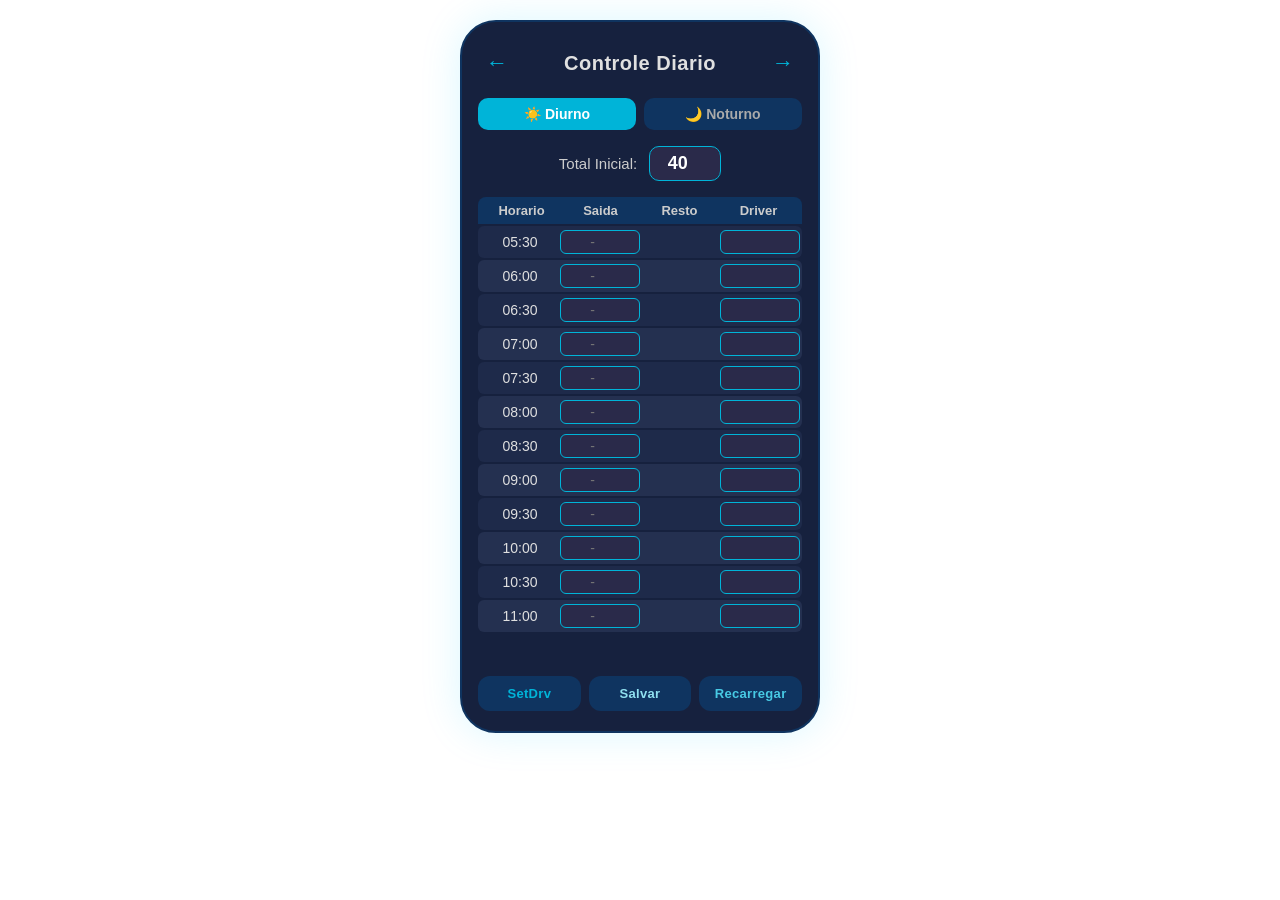
==== 8_mar_claude.html @ e40192be "Add files via upload test V0" ====
<!DOCTYPE html>
<html lang="pt-BR">
<head>
  <meta charset="UTF-8" />
  <meta name="viewport" content="width=device-width, initial-scale=1.0" />
  <title>Controle Diario</title>
  <style>
    * { box-sizing: border-box; margin: 0; padding: 0; }

    body {
      background: #ffffff;
      font-family: 'Segoe UI', sans-serif;
      display: flex;
      justify-content: center;
      align-items: flex-start;
      min-height: 100vh;
      padding: 20px;
    }

    .phone-frame {
      background: #16213e;
      border-radius: 36px;
      border: 2px solid #0f3460;
      width: 360px;
      padding: 24px 16px 20px;
      box-shadow: 0 0 40px rgba(0,200,255,0.15);
    }

    /* Header */
    .header {
      display: flex;
      align-items: center;
      justify-content: space-between;
      margin-bottom: 18px;
    }
    .header h1 {
      color: #e0e0e0;
      font-size: 20px;
      font-weight: 600;
      letter-spacing: 0.5px;
    }
    .nav-btn {
      background: none;
      border: none;
      color: #00b4d8;
      font-size: 22px;
      cursor: pointer;
      padding: 4px 8px;
      border-radius: 8px;
      transition: background 0.2s;
    }
    .nav-btn:hover { background: rgba(0,180,216,0.15); }

    /* Tabs */
    .tabs {
      display: flex;
      gap: 8px;
      margin-bottom: 16px;
    }
    .tab-btn {
      flex: 1;
      padding: 8px;
      border: none;
      border-radius: 10px;
      background: #0f3460;
      color: #aaa;
      font-size: 14px;
      font-weight: 600;
      cursor: pointer;
      transition: all 0.2s;
    }
    .tab-btn.active {
      background: #00b4d8;
      color: #fff;
    }

    /* Total Inicial */
    .total-row {
      display: flex;
      align-items: center;
      justify-content: center;
      gap: 12px;
      margin-bottom: 16px;
    }
    .total-row label { color: #ccc; font-size: 15px; }
    .total-input {
      width: 72px;
      text-align: center;
      background: #2a2a4a;
      border: 1.5px solid #00b4d8;
      border-radius: 10px;
      color: #fff;
      font-size: 18px;
      font-weight: 700;
      padding: 6px 8px;
      outline: none;
    }

    /* Grid */
    .grid-header {
      display: grid;
      grid-template-columns: 1fr 1fr 1fr 1fr;
      padding: 6px 4px;
      background: #0f3460;
      border-radius: 8px 8px 0 0;
      margin-bottom: 2px;
    }
    .grid-header span {
      color: #ccc;
      font-size: 13px;
      font-weight: 600;
      text-align: center;
    }

    .grid-body { display: flex; flex-direction: column; gap: 2px; }

    .grid-row {
      display: grid;
      grid-template-columns: 1fr 1fr 1fr 1fr;
      align-items: center;
      background: #1e2a4a;
      border-radius: 6px;
      padding: 4px 2px;
      transition: background 0.15s;
    }
    .grid-row:nth-child(even) { background: #243050; }
    .grid-row:hover { background: #2e3d6a; }

    .grid-row span, .grid-row input {
      text-align: center;
      font-size: 14px;
      color: #e0e0e0;
    }

    .cell-input {
      width: 100%;
      background: #2a2a4a;
      border: 1px solid #00b4d8;
      border-radius: 6px;
      color: #fff;
      font-size: 14px;
      text-align: center;
      padding: 3px 4px;
      outline: none;
    }
    .cell-input:focus { border-color: #90e0ef; }

    .resto-cell { color: #90e0ef; font-weight: 600; }
    .driver-cell { color: #aaa; font-size: 13px; }

    /* Status message */
    #status {
      text-align: center;
      font-size: 12px;
      margin-top: 10px;
      min-height: 18px;
      color: #90e0ef;
    }

    /* Buttons */
    .btn-row {
      display: flex;
      justify-content: space-between;
      gap: 8px;
      margin-top: 16px;
    }
    .btn-row button {
      flex: 1;
      padding: 10px 4px;
      border: none;
      border-radius: 12px;
      font-size: 13px;
      font-weight: 700;
      cursor: pointer;
      transition: all 0.2s;
      letter-spacing: 0.3px;
    }
    .btn-setdrv {
      background: #0f3460;
      color: #00b4d8;
      border: 1.5px solid #00b4d8;
    }
    .btn-setdrv:hover { background: #00b4d8; color: #fff; }

    .btn-modif1 {
      background: #0f3460;
      color: #90e0ef;
      border: 1.5px solid #90e0ef;
    }
    .btn-modif1:hover { background: #90e0ef; color: #16213e; }

    .btn-modif2 {
      background: #0f3460;
      color: #48cae4;
      border: 1.5px solid #48cae4;
    }
    .btn-modif2:hover { background: #48cae4; color: #16213e; }

    .loading { opacity: 0.5; pointer-events: none; }
  </style>
</head>
<body>
<div class="phone-frame">

  <!-- Header -->
  <div class="header">
    <button class="nav-btn" id="prevDay">&#8592;</button>
    <h1>Controle Diario</h1>
    <button class="nav-btn" id="nextDay">&#8594;</button>
  </div>

  <!-- Tabs -->
  <div class="tabs">
    <button class="tab-btn active" id="tab-diurno" onclick="switchTab('diurno')">☀️ Diurno</button>
    <button class="tab-btn" id="tab-noturno" onclick="switchTab('noturno')">🌙 Noturno</button>
  </div>

  <!-- Total Inicial -->
  <div class="total-row">
    <label>Total Inicial:</label>
    <input type="number" id="totalInicial" class="total-input" value="40" min="0" />
  </div>

  <!-- Grid Header -->
  <div class="grid-header">
    <span>Horario</span>
    <span>Saida</span>
    <span>Resto</span>
    <span>Driver</span>
  </div>

  <!-- Grid Body -->
  <div class="grid-body" id="gridBody"></div>

  <!-- Status -->
  <div id="status"></div>

  <!-- Buttons -->
  <div class="btn-row">
    <button class="btn-setdrv" onclick="setDriver()">SetDrv</button>
    <button class="btn-modif1" onclick="saveData()">Salvar</button>
    <button class="btn-modif2" onclick="loadData()">Recarregar</button>
  </div>

</div>

<script>
  // =====================================================
  // CONFIGURE AQUI — substitua pela URL do seu Web App
  // =====================================================
  const SHEET_URL = "https://script.google.com/macros/s/AKfycbx5kuzNd7nGTqu-BzNjCuqJ80vDsuxe3t_DnVbtLTbyNu1MAwIc0aw5mbnwziAIrBbO/exec";
  // =====================================================

  const HORARIOS_DIURNO  = ["05:30","06:00","06:30","07:00","07:30","08:00","08:30","09:00","09:30","10:00","10:30","11:00"];
  const HORARIOS_NOTURNO = ["17:00","17:30","18:00","18:30","19:00","19:30","20:00","20:30","21:00","21:30","22:00","22:30"];

  let currentTab = "diurno";
  let rowData = {};   // { tab: [{saida, driver}, ...] }

  function horarios() {
    return currentTab === "diurno" ? HORARIOS_DIURNO : HORARIOS_NOTURNO;
  }

  // ---- Build grid ----
  function buildGrid(data) {
    const body = document.getElementById("gridBody");
    body.innerHTML = "";
    const hrs = horarios();
    const total = parseInt(document.getElementById("totalInicial").value) || 40;

    hrs.forEach((h, i) => {
      const row = document.createElement("div");
      row.className = "grid-row";

      const saida  = (data && data[i]) ? (data[i].saida  ?? "") : "";
      const driver = (data && data[i]) ? (data[i].driver ?? "") : "";
      const resto  = saida !== "" ? (total - parseInt(saida) || "") : "";

      row.innerHTML = `
        <span>${h}</span>
        <input class="cell-input saida-input" data-index="${i}" type="number" value="${saida}" min="0" placeholder="-" />
        <span class="resto-cell" id="resto-${i}">${resto}</span>
        <input class="cell-input driver-input" data-index="${i}" type="text" value="${driver}" placeholder="" maxlength="20" />
      `;
      body.appendChild(row);
    });

    // Live update Resto on Saida change
    document.querySelectorAll(".saida-input").forEach(inp => {
      inp.addEventListener("input", () => updateResto());
    });
    document.getElementById("totalInicial").addEventListener("input", () => updateResto());
  }

  function updateResto() {
    const total = parseInt(document.getElementById("totalInicial").value) || 0;
    document.querySelectorAll(".saida-input").forEach(inp => {
      const i = inp.dataset.index;
      const v = inp.value;
      const el = document.getElementById(`resto-${i}`);
      el.textContent = v !== "" ? (total - parseInt(v)) : "";
    });
  }

  function gatherRows() {
    const rows = [];
    const hrs = horarios();
    hrs.forEach((h, i) => {
      const saida  = document.querySelector(`.saida-input[data-index="${i}"]`)?.value ?? "";
      const driver = document.querySelector(`.driver-input[data-index="${i}"]`)?.value ?? "";
      rows.push({ horario: h, saida, driver });
    });
    return rows;
  }

  // ---- Tab switch ----
  function switchTab(tab) {
    // Save current tab state before switching
    rowData[currentTab] = gatherRows();

    currentTab = tab;
    document.getElementById("tab-diurno").classList.toggle("active", tab === "diurno");
    document.getElementById("tab-noturno").classList.toggle("active", tab === "noturno");
    buildGrid(rowData[tab] || []);
  }

  // ---- SetDriver: fills all Driver cells with a single value ----
  function setDriver() {
    const val = prompt("Nome do Driver para todas as linhas:");
    if (val === null) return;
    document.querySelectorAll(".driver-input").forEach(inp => inp.value = val);
  }

  // ---- Status helper ----
  function setStatus(msg, ok = true) {
    const el = document.getElementById("status");
    el.textContent = msg;
    el.style.color = ok ? "#90e0ef" : "#ff6b6b";
    setTimeout(() => el.textContent = "", 3000);
  }

  // ---- Load from Google Sheets ----
  async function loadData() {
    setStatus("Carregando...");
    try {
      const total = document.getElementById("totalInicial").value || 40;
      const url = `${SHEET_URL}?action=load&tab=${currentTab}&total=${total}`;
      const res = await fetch(url);
      const json = await res.json();
      if (json.error) throw new Error(json.error);

      if (json.totalInicial) document.getElementById("totalInicial").value = json.totalInicial;
      buildGrid(json.rows || []);
      setStatus("✓ Dados carregados");
    } catch (e) {
      setStatus("Erro ao carregar: " + e.message, false);
    }
  }

  // ---- Save to Google Sheets ----
  async function saveData() {
    setStatus("Salvando...");
    rowData[currentTab] = gatherRows();
    const total = document.getElementById("totalInicial").value || 40;
    try {
      const res = await fetch(SHEET_URL, {
        method: "POST",
        headers: { "Content-Type": "application/json" },
        body: JSON.stringify({
          action: "save",
          tab: currentTab,
          totalInicial: total,
          rows: rowData[currentTab]
        })
      });
      const json = await res.json();
      if (json.error) throw new Error(json.error);
      setStatus("✓ Dados salvos");
    } catch (e) {
      setStatus("Erro ao salvar: " + e.message, false);
    }
  }

  // ---- Init ----
  buildGrid([]);
</script>
</body>
</html>
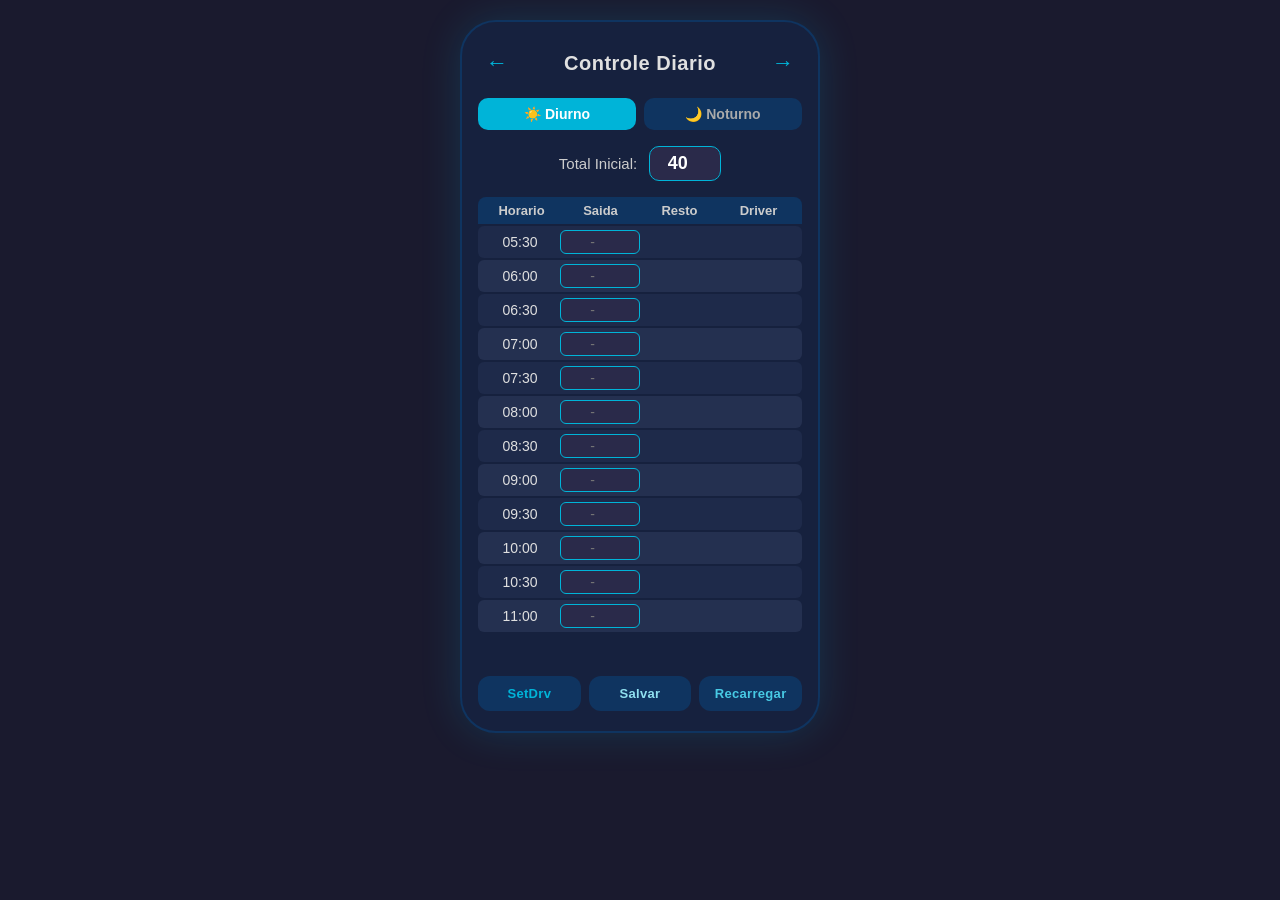
==== commit e9172729: "Add files via upload test v2" ====
--- a/8_mar_claude.html
+++ b/8_mar_claude.html
@@ -8,7 +8,7 @@
     * { box-sizing: border-box; margin: 0; padding: 0; }
 
     body {
-      background: #ffffff;
+      background: #1a1a2e;
       font-family: 'Segoe UI', sans-serif;
       display: flex;
       justify-content: center;
@@ -248,7 +248,7 @@
   // =====================================================
   // CONFIGURE AQUI — substitua pela URL do seu Web App
   // =====================================================
-  const SHEET_URL = "https://script.google.com/macros/s/AKfycbx5kuzNd7nGTqu-BzNjCuqJ80vDsuxe3t_DnVbtLTbyNu1MAwIc0aw5mbnwziAIrBbO/exec";
+  const SHEET_URL = "https://script.google.com/macros/s/AKfycbz9HdfFviy-96UcFggbub-sjlXSsZhzGEqinUsiBse-wlTCOJR1Y7BXI_QSEDCq3SPF/exec";
   // =====================================================
 
   const HORARIOS_DIURNO  = ["05:30","06:00","06:30","07:00","07:30","08:00","08:30","09:00","09:30","10:00","10:30","11:00"];
@@ -267,6 +267,7 @@
     body.innerHTML = "";
     const hrs = horarios();
     const total = parseInt(document.getElementById("totalInicial").value) || 40;
+    let prevResto = total;
 
     hrs.forEach((h, i) => {
       const row = document.createElement("div");
@@ -274,31 +275,51 @@
 
       const saida  = (data && data[i]) ? (data[i].saida  ?? "") : "";
       const driver = (data && data[i]) ? (data[i].driver ?? "") : "";
-      const resto  = saida !== "" ? (total - parseInt(saida) || "") : "";
+      let resto = "";
+      if (saida !== "") {
+        prevResto = prevResto - (parseInt(saida) || 0);
+        resto = prevResto;
+      }
 
       row.innerHTML = `
         <span>${h}</span>
         <input class="cell-input saida-input" data-index="${i}" type="number" value="${saida}" min="0" placeholder="-" />
         <span class="resto-cell" id="resto-${i}">${resto}</span>
-        <input class="cell-input driver-input" data-index="${i}" type="text" value="${driver}" placeholder="" maxlength="20" />
+        <span class="driver-cell" id="driver-${i}">${driver}</span>
       `;
       body.appendChild(row);
     });
 
-    // Live update Resto on Saida change
+    // Live update Resto + estampa driver ao digitar Saida
     document.querySelectorAll(".saida-input").forEach(inp => {
-      inp.addEventListener("input", () => updateResto());
+      inp.addEventListener("input", () => {
+        updateResto();
+        const i = inp.dataset.index;
+        const driverEl = document.getElementById(`driver-${i}`);
+        if (inp.value !== "") {
+          const name = localStorage.getItem("driverName") || "";
+          driverEl.textContent = name;
+        } else {
+          driverEl.textContent = "";
+        }
+      });
     });
     document.getElementById("totalInicial").addEventListener("input", () => updateResto());
   }
 
   function updateResto() {
     const total = parseInt(document.getElementById("totalInicial").value) || 0;
+    let prevResto = total;
     document.querySelectorAll(".saida-input").forEach(inp => {
       const i = inp.dataset.index;
       const v = inp.value;
       const el = document.getElementById(`resto-${i}`);
-      el.textContent = v !== "" ? (total - parseInt(v)) : "";
+      if (v !== "") {
+        prevResto = prevResto - (parseInt(v) || 0);
+        el.textContent = prevResto;
+      } else {
+        el.textContent = "";
+      }
     });
   }
 
@@ -307,7 +328,7 @@
     const hrs = horarios();
     hrs.forEach((h, i) => {
       const saida  = document.querySelector(`.saida-input[data-index="${i}"]`)?.value ?? "";
-      const driver = document.querySelector(`.driver-input[data-index="${i}"]`)?.value ?? "";
+      const driver = document.getElementById(`driver-${i}`)?.textContent ?? "";
       rows.push({ horario: h, saida, driver });
     });
     return rows;
@@ -324,11 +345,28 @@
     buildGrid(rowData[tab] || []);
   }
 
-  // ---- SetDriver: fills all Driver cells with a single value ----
+  // ---- SetDriver: salva no localStorage e preenche todas as linhas ----
   function setDriver() {
-    const val = prompt("Nome do Driver para todas as linhas:");
-    if (val === null) return;
-    document.querySelectorAll(".driver-input").forEach(inp => inp.value = val);
+    const atual = localStorage.getItem("driverName") || "";
+    const val = prompt("Nome do Driver (salvo neste celular para sempre):", atual);
+    if (val === null || val.trim() === "") return;
+    localStorage.setItem("driverName", val.trim());
+    applyDriver(val.trim());
+    setStatus("✓ Driver '" + val.trim() + "' salvo neste celular!");
+  }
+
+  function applyDriver(name) {
+    // Estampa driver apenas nas linhas que ja tem Saida preenchida
+    document.querySelectorAll(".saida-input").forEach(inp => {
+      const i = inp.dataset.index;
+      const driverEl = document.getElementById(`driver-${i}`);
+      if (driverEl && inp.value !== "") driverEl.textContent = name;
+    });
+  }
+
+  function loadSavedDriver() {
+    const saved = localStorage.getItem("driverName");
+    if (saved) applyDriver(saved);
   }
 
   // ---- Status helper ----
@@ -357,25 +395,19 @@
     }
   }
 
-  // ---- Save to Google Sheets ----
+  // ---- Save to Google Sheets (GET para evitar CORS) ----
   async function saveData() {
     setStatus("Salvando...");
     rowData[currentTab] = gatherRows();
     const total = document.getElementById("totalInicial").value || 40;
     try {
-      const res = await fetch(SHEET_URL, {
-        method: "POST",
-        headers: { "Content-Type": "application/json" },
-        body: JSON.stringify({
-          action: "save",
-          tab: currentTab,
-          totalInicial: total,
-          rows: rowData[currentTab]
-        })
-      });
+      // Serializa as linhas como JSON encodado em query param
+      const payload = encodeURIComponent(JSON.stringify(rowData[currentTab]));
+      const url = `${SHEET_URL}?action=save&tab=${currentTab}&total=${total}&rows=${payload}`;
+      const res = await fetch(url);
       const json = await res.json();
       if (json.error) throw new Error(json.error);
-      setStatus("✓ Dados salvos");
+      setStatus("✓ Dados salvos com sucesso!");
     } catch (e) {
       setStatus("Erro ao salvar: " + e.message, false);
     }
@@ -383,6 +415,7 @@
 
   // ---- Init ----
   buildGrid([]);
+  loadSavedDriver();  // aplica driver salvo no celular automaticamente
 </script>
 </body>
-</html>
+</html>
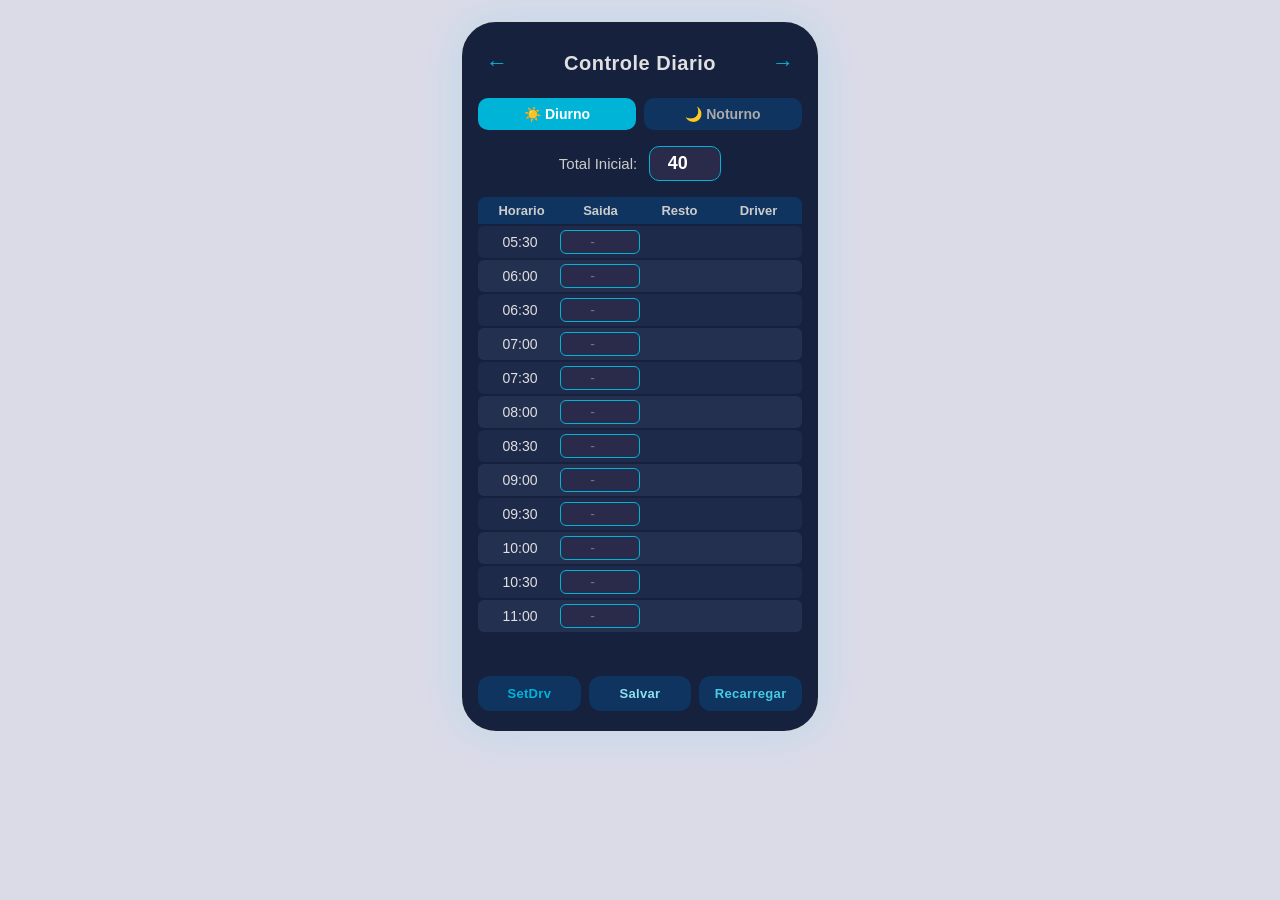
==== commit 3a6f7aa7: "Add files via upload" ====
--- a/8_mar_claude.html
+++ b/8_mar_claude.html
@@ -8,7 +8,7 @@
     * { box-sizing: border-box; margin: 0; padding: 0; }
 
     body {
-      background: #1a1a2e;
+      background: #dbdbe8;
       font-family: 'Segoe UI', sans-serif;
       display: flex;
       justify-content: center;
@@ -20,7 +20,7 @@
     .phone-frame {
       background: #16213e;
       border-radius: 36px;
-      border: 2px solid #0f3460;
+      border: 2px solid #d3d9e0;
       width: 360px;
       padding: 24px 16px 20px;
       box-shadow: 0 0 40px rgba(0,200,255,0.15);
